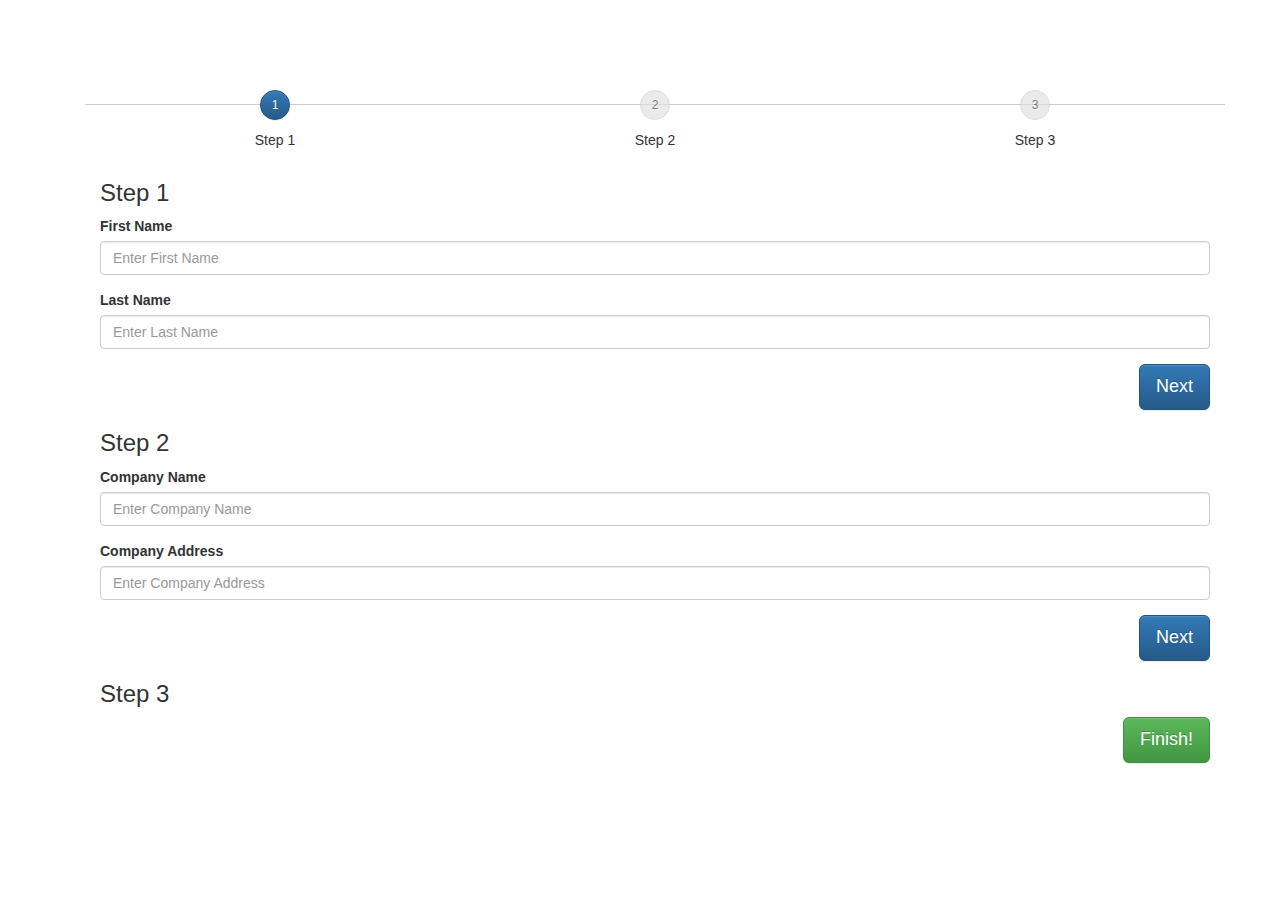
==== index.html @ 18dbefd3 "test wizard" ====
<!doctype html>
<head>
    <meta charset="utf-8">
    <meta http-equiv="X-UA-Compatible" content="IE=edge,chrome=1">
    <title></title>
    <meta name="description" content="">
    <meta name="viewport" content="width=device-width, initial-scale=1">
    <link rel="apple-touch-icon" href="apple-touch-icon.png">

    <link rel="stylesheet" href="css/bootstrap.min.css">
    <style>
        body {
            padding-top: 50px;
            padding-bottom: 20px;
        }
    </style>
    <link rel="stylesheet" href="css/bootstrap-theme.min.css">
    <link rel="stylesheet" href="css/main.css">
    <link rel="stylesheet" href="css/wizard.css">

    <script src="js/vendor/modernizr-2.8.3-respond-1.4.2.min.js"></script>

</head>
<body>

    <script src="js/wizard.js" type="text/javascript""></script>

  <div class="container">
<div class="container">
<div class="stepwizard">
    <div class="stepwizard-row setup-panel">
        <div class="stepwizard-step">
            <a href="#step-1" type="button" class="btn btn-primary btn-circle">1</a>
            <p>Step 1</p>
        </div>
        <div class="stepwizard-step">
            <a href="#step-2" type="button" class="btn btn-default btn-circle" disabled="disabled">2</a>
            <p>Step 2</p>
        </div>
        <div class="stepwizard-step">
            <a href="#step-3" type="button" class="btn btn-default btn-circle" disabled="disabled">3</a>
            <p>Step 3</p>
        </div>
    </div>
</div>
<form role="form">
    <div class="row setup-content" id="step-1">
        <div class="col-xs-12">
            <div class="col-md-12">
                <h3> Step 1</h3>
                <div class="form-group">
                    <label class="control-label">First Name</label>
                    <input  maxlength="100" type="text" required="required" class="form-control" placeholder="Enter First Name"  />
                </div>
                <div class="form-group">
                    <label class="control-label">Last Name</label>
                    <input maxlength="100" type="text" required="required" class="form-control" placeholder="Enter Last Name" />
                </div>
                <button class="btn btn-primary nextBtn btn-lg pull-right" type="button" >Next</button>
            </div>
        </div>
    </div>
    <div class="row setup-content" id="step-2">
        <div class="col-xs-12">
            <div class="col-md-12">
                <h3> Step 2</h3>
                <div class="form-group">
                    <label class="control-label">Company Name</label>
                    <input maxlength="200" type="text" required="required" class="form-control" placeholder="Enter Company Name" />
                </div>
                <div class="form-group">
                    <label class="control-label">Company Address</label>
                    <input maxlength="200" type="text" required="required" class="form-control" placeholder="Enter Company Address"  />
                </div>
                <button class="btn btn-primary nextBtn btn-lg pull-right" type="button" >Next</button>
            </div>
        </div>
    </div>
    <div class="row setup-content" id="step-3">
        <div class="col-xs-12">
            <div class="col-md-12">
                <h3> Step 3</h3>
                <button class="btn btn-success btn-lg pull-right" type="submit">Finish!</button>
            </div>
        </div>
    </div>
</form>
</div>
  </div>

</body>
</html>
---- css/main.css ----
/* ==========================================================================
   Author's custom styles
   ========================================================================== */
---- css/wizard.css ----
body{ 
    margin-top:40px; 
}

.stepwizard-step p {
    margin-top: 10px;
}

.stepwizard-row {
    display: table-row;
}

.stepwizard {
    display: table;
    width: 100%;
    position: relative;
}

.stepwizard-step button[disabled] {
    opacity: 1 !important;
    filter: alpha(opacity=100) !important;
}

.stepwizard-row:before {
    top: 14px;
    bottom: 0;
    position: absolute;
    content: " ";
    width: 100%;
    height: 1px;
    background-color: #ccc;
    z-order: 0;

}

.stepwizard-step {
    display: table-cell;
    text-align: center;
    position: relative;
}

.btn-circle {
  width: 30px;
  height: 30px;
  text-align: center;
  padding: 6px 0;
  font-size: 12px;
  line-height: 1.428571429;
  border-radius: 15px;
}
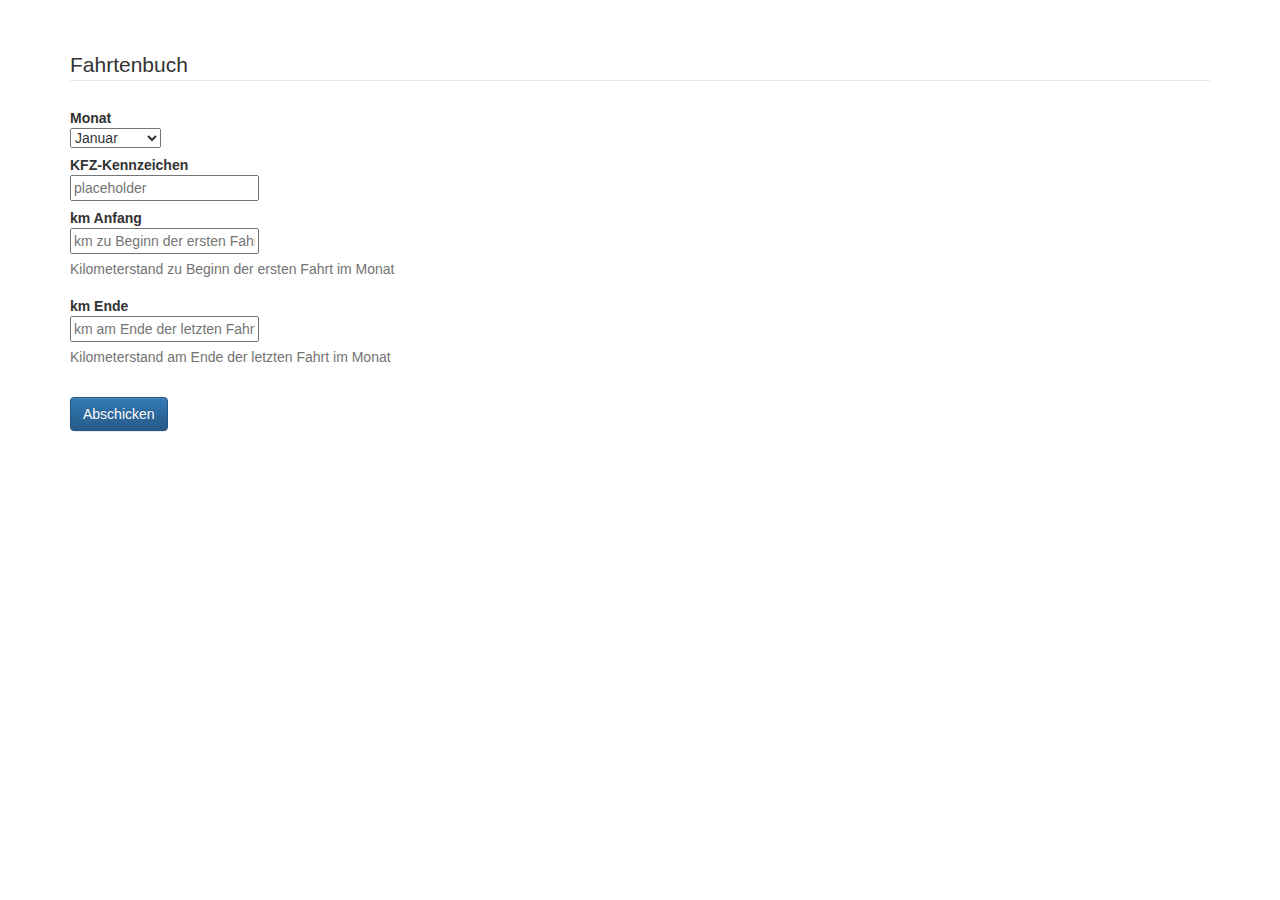
==== commit 238f83c7: "undelete accidentally lost index" ====
--- a/index.html
+++ b/index.html
@@ -16,77 +16,78 @@
     </style>
     <link rel="stylesheet" href="css/bootstrap-theme.min.css">
     <link rel="stylesheet" href="css/main.css">
-    <link rel="stylesheet" href="css/wizard.css">
 
     <script src="js/vendor/modernizr-2.8.3-respond-1.4.2.min.js"></script>
-
 </head>
 <body>
 
-    <script src="js/wizard.js" type="text/javascript""></script>
+  <div class="container">
+    <form class="form-horizontal" >
+    <fieldset>
 
-  <div class="container">
-<div class="container">
-<div class="stepwizard">
-    <div class="stepwizard-row setup-panel">
-        <div class="stepwizard-step">
-            <a href="#step-1" type="button" class="btn btn-primary btn-circle">1</a>
-            <p>Step 1</p>
-        </div>
-        <div class="stepwizard-step">
-            <a href="#step-2" type="button" class="btn btn-default btn-circle" disabled="disabled">2</a>
-            <p>Step 2</p>
-        </div>
-        <div class="stepwizard-step">
-            <a href="#step-3" type="button" class="btn btn-default btn-circle" disabled="disabled">3</a>
-            <p>Step 3</p>
-        </div>
+    <!-- Form Name -->
+    <legend>Fahrtenbuch</legend>
+
+    <!-- Select Basic -->
+    <div class="control-group">
+      <label class="control-label" for="monat">Monat</label>
+      <div class="controls">
+        <select id="monat" name="monat" class="input-xlarge">
+          <option>Januar</option>
+          <option>Februar</option>
+          <option>März</option>
+          <option>April</option>
+          <option>Mai</option>
+          <option>Juni</option>
+          <option>Juli</option>
+          <option>August</option>
+          <option>September</option>
+          <option>Oktober</option>
+          <option>November</option>
+          <option>Dezember</option>
+        </select>
+      </div>
     </div>
-</div>
-<form role="form">
-    <div class="row setup-content" id="step-1">
-        <div class="col-xs-12">
-            <div class="col-md-12">
-                <h3> Step 1</h3>
-                <div class="form-group">
-                    <label class="control-label">First Name</label>
-                    <input  maxlength="100" type="text" required="required" class="form-control" placeholder="Enter First Name"  />
-                </div>
-                <div class="form-group">
-                    <label class="control-label">Last Name</label>
-                    <input maxlength="100" type="text" required="required" class="form-control" placeholder="Enter Last Name" />
-                </div>
-                <button class="btn btn-primary nextBtn btn-lg pull-right" type="button" >Next</button>
-            </div>
-        </div>
+
+    <!-- Text input-->
+    <div class="control-group">
+      <label class="control-label" for="fahrzeug">KFZ-Kennzeichen</label>
+      <div class="controls">
+        <input id="fahrzeug" name="fahrzeug" placeholder="placeholder" class="input-xlarge" type="text">
+        
+      </div>
     </div>
-    <div class="row setup-content" id="step-2">
-        <div class="col-xs-12">
-            <div class="col-md-12">
-                <h3> Step 2</h3>
-                <div class="form-group">
-                    <label class="control-label">Company Name</label>
-                    <input maxlength="200" type="text" required="required" class="form-control" placeholder="Enter Company Name" />
-                </div>
-                <div class="form-group">
-                    <label class="control-label">Company Address</label>
-                    <input maxlength="200" type="text" required="required" class="form-control" placeholder="Enter Company Address"  />
-                </div>
-                <button class="btn btn-primary nextBtn btn-lg pull-right" type="button" >Next</button>
-            </div>
-        </div>
+
+    <!-- Text input-->
+    <div class="control-group">
+      <label class="control-label" for="kmanfang">km Anfang</label>
+      <div class="controls">
+        <input id="kmanfang" name="kmanfang" placeholder="km zu Beginn der ersten Fahrt" class="input-xlarge" required="" type="text">
+        <p class="help-block">Kilometerstand zu Beginn der ersten Fahrt im Monat</p>
+      </div>
     </div>
-    <div class="row setup-content" id="step-3">
-        <div class="col-xs-12">
-            <div class="col-md-12">
-                <h3> Step 3</h3>
-                <button class="btn btn-success btn-lg pull-right" type="submit">Finish!</button>
-            </div>
-        </div>
+
+    <!-- Text input-->
+    <div class="control-group">
+      <label class="control-label" for="kmende">km Ende</label>
+      <div class="controls">
+        <input id="kmende" name="kmende" placeholder="km am Ende der letzten Fahrt" class="input-xlarge" required="" type="text">
+        <p class="help-block">Kilometerstand am Ende der letzten Fahrt im Monat</p>
+      </div>
     </div>
-</form>
-</div>
+
+    <!-- Button -->
+    <div class="control-group">
+      <label class="control-label" for="commit"></label>
+      <div class="controls">
+        <button id="commit" name="commit" class="btn btn-primary">Abschicken</button>
+      </div>
+    </div>
+
+    </fieldset>
+    </form>
   </div>
 
 </body>
 </html>
+
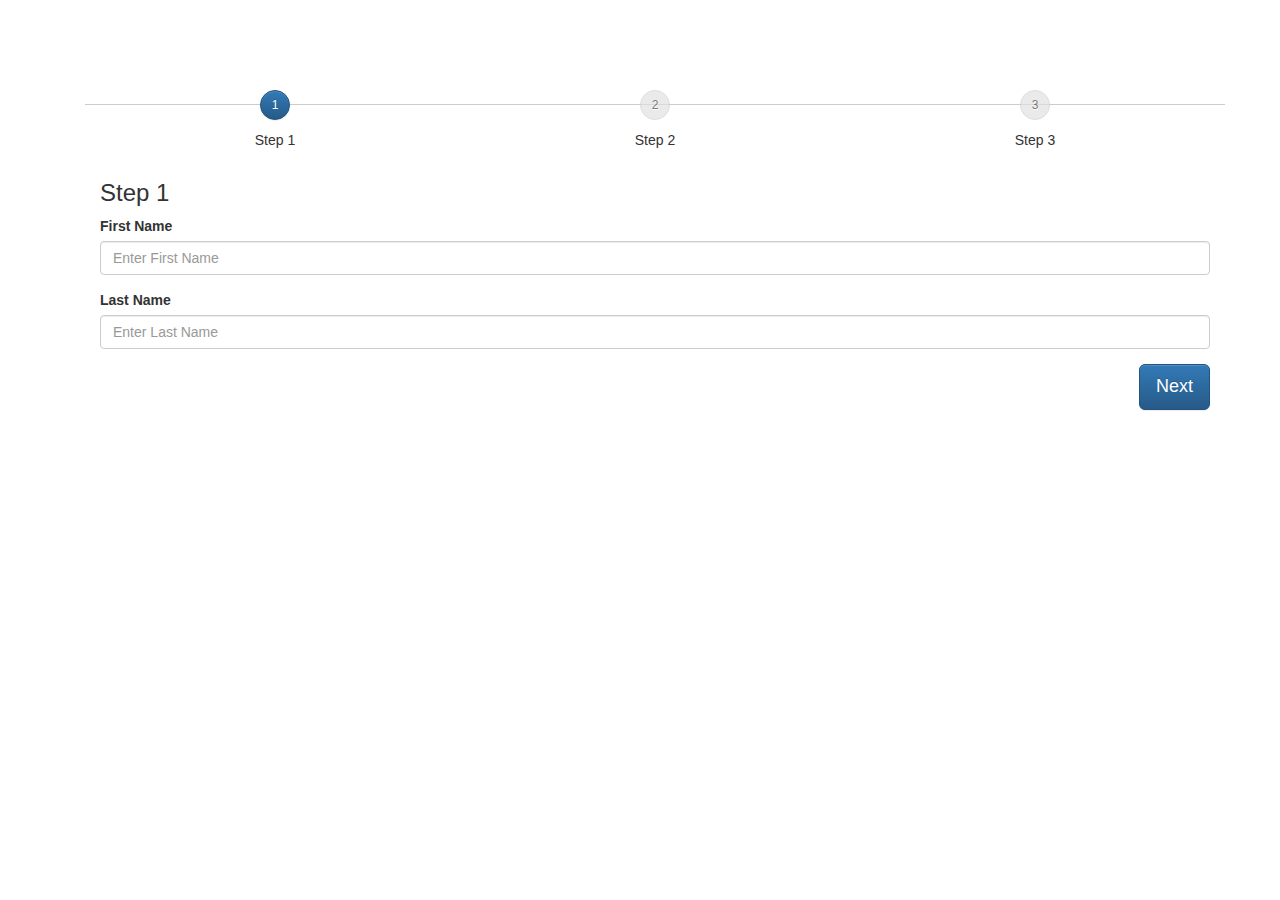
==== commit 52eb5f52: "Reimplemented wizard.js without jQuery" ====
--- a/index.html
+++ b/index.html
@@ -1,93 +1,97 @@
 <!doctype html>
+
 <head>
-    <meta charset="utf-8">
-    <meta http-equiv="X-UA-Compatible" content="IE=edge,chrome=1">
-    <title></title>
-    <meta name="description" content="">
-    <meta name="viewport" content="width=device-width, initial-scale=1">
-    <link rel="apple-touch-icon" href="apple-touch-icon.png">
+  <meta charset="utf-8">
+  <meta http-equiv="X-UA-Compatible" content="IE=edge,chrome=1">
+  <title></title>
+  <meta name="description" content="">
+  <meta name="viewport" content="width=device-width, initial-scale=1">
+  <link rel="apple-touch-icon" href="apple-touch-icon.png">
 
-    <link rel="stylesheet" href="css/bootstrap.min.css">
-    <style>
-        body {
-            padding-top: 50px;
-            padding-bottom: 20px;
-        }
-    </style>
-    <link rel="stylesheet" href="css/bootstrap-theme.min.css">
-    <link rel="stylesheet" href="css/main.css">
+  <link rel="stylesheet" href="css/bootstrap.min.css">
+  <style>
+    body {
+      padding-top: 50px;
+      padding-bottom: 20px;
+    }
+  </style>
+  <link rel="stylesheet" href="css/bootstrap-theme.min.css">
+  <link rel="stylesheet" href="css/main.css">
+  <link rel="stylesheet" href="css/wizard.css">
 
-    <script src="js/vendor/modernizr-2.8.3-respond-1.4.2.min.js"></script>
+  <!--<script src="js/vendor/jquery-1.11.2.min.js"></script>-->
+  <script src="js/vendor/modernizr-2.8.3-respond-1.4.2.min.js"></script>
+
 </head>
+
 <body>
 
+  <!-- <script src="js/wizard.js" type="text/javascript"></script> -->
+
   <div class="container">
-    <form class="form-horizontal" >
-    <fieldset>
-
-    <!-- Form Name -->
-    <legend>Fahrtenbuch</legend>
-
-    <!-- Select Basic -->
-    <div class="control-group">
-      <label class="control-label" for="monat">Monat</label>
-      <div class="controls">
-        <select id="monat" name="monat" class="input-xlarge">
-          <option>Januar</option>
-          <option>Februar</option>
-          <option>März</option>
-          <option>April</option>
-          <option>Mai</option>
-          <option>Juni</option>
-          <option>Juli</option>
-          <option>August</option>
-          <option>September</option>
-          <option>Oktober</option>
-          <option>November</option>
-          <option>Dezember</option>
-        </select>
+    <div class="container">
+      <div class="stepwizard">
+        <div class="stepwizard-row setup-panel">
+          <div class="stepwizard-step">
+            <a href="#step-1" type="button" class="btn btn-primary btn-circle">1</a>
+            <p>Step 1</p>
+          </div>
+          <div class="stepwizard-step">
+            <a href="#step-2" type="button" class="btn btn-default btn-circle" disabled="disabled">2</a>
+            <p>Step 2</p>
+          </div>
+          <div class="stepwizard-step">
+            <a href="#step-3" type="button" class="btn btn-default btn-circle" disabled="disabled">3</a>
+            <p>Step 3</p>
+          </div>
+        </div>
       </div>
+      <form role="form">
+        <div class="row setup-content" id="step-1">
+          <div class="col-xs-12">
+            <div class="col-md-12">
+              <h3> Step 1</h3>
+              <div class="form-group">
+                <label class="control-label">First Name</label>
+                <input maxlength="100" type="text" required="required" class="form-control" placeholder="Enter First Name" />
+              </div>
+              <div class="form-group">
+                <label class="control-label">Last Name</label>
+                <input maxlength="100" type="text" required="required" class="form-control" placeholder="Enter Last Name" />
+              </div>
+              <button class="btn btn-primary nextBtn btn-lg pull-right" type="button">Next</button>
+            </div>
+          </div>
+        </div>
+        <div class="row setup-content" id="step-2">
+          <div class="col-xs-12">
+            <div class="col-md-12">
+              <h3> Step 2</h3>
+              <div class="form-group">
+                <label class="control-label">Company Name</label>
+                <input maxlength="200" type="text" required="required" class="form-control" placeholder="Enter Company Name" />
+              </div>
+              <div class="form-group">
+                <label class="control-label">Company Address</label>
+                <input maxlength="200" type="text" required="required" class="form-control" placeholder="Enter Company Address" />
+              </div>
+              <button class="btn btn-primary nextBtn btn-lg pull-right" type="button">Next</button>
+            </div>
+          </div>
+        </div>
+        <div class="row setup-content" id="step-3">
+          <div class="col-xs-12">
+            <div class="col-md-12">
+              <h3> Step 3</h3>
+              <button class="btn btn-success btn-lg pull-right" type="submit">Finish!</button>
+            </div>
+          </div>
+        </div>
+      </form>
     </div>
-
-    <!-- Text input-->
-    <div class="control-group">
-      <label class="control-label" for="fahrzeug">KFZ-Kennzeichen</label>
-      <div class="controls">
-        <input id="fahrzeug" name="fahrzeug" placeholder="placeholder" class="input-xlarge" type="text">
-        
-      </div>
-    </div>
-
-    <!-- Text input-->
-    <div class="control-group">
-      <label class="control-label" for="kmanfang">km Anfang</label>
-      <div class="controls">
-        <input id="kmanfang" name="kmanfang" placeholder="km zu Beginn der ersten Fahrt" class="input-xlarge" required="" type="text">
-        <p class="help-block">Kilometerstand zu Beginn der ersten Fahrt im Monat</p>
-      </div>
-    </div>
-
-    <!-- Text input-->
-    <div class="control-group">
-      <label class="control-label" for="kmende">km Ende</label>
-      <div class="controls">
-        <input id="kmende" name="kmende" placeholder="km am Ende der letzten Fahrt" class="input-xlarge" required="" type="text">
-        <p class="help-block">Kilometerstand am Ende der letzten Fahrt im Monat</p>
-      </div>
-    </div>
-
-    <!-- Button -->
-    <div class="control-group">
-      <label class="control-label" for="commit"></label>
-      <div class="controls">
-        <button id="commit" name="commit" class="btn btn-primary">Abschicken</button>
-      </div>
-    </div>
-
-    </fieldset>
-    </form>
   </div>
 
+  <script async src="js/app.js"></script>
 </body>
+
 </html>
-
--- a/css/wizard.css
+++ b/css/wizard.css
@@ -0,0 +1,50 @@
+body{ 
+    margin-top:40px; 
+}
+
+.stepwizard-step p {
+    margin-top: 10px;
+}
+
+.stepwizard-row {
+    display: table-row;
+}
+
+.stepwizard {
+    display: table;
+    width: 100%;
+    position: relative;
+}
+
+.stepwizard-step button[disabled] {
+    opacity: 1 !important;
+    filter: alpha(opacity=100) !important;
+}
+
+.stepwizard-row:before {
+    top: 14px;
+    bottom: 0;
+    position: absolute;
+    content: " ";
+    width: 100%;
+    height: 1px;
+    background-color: #ccc;
+    z-order: 0;
+
+}
+
+.stepwizard-step {
+    display: table-cell;
+    text-align: center;
+    position: relative;
+}
+
+.btn-circle {
+  width: 30px;
+  height: 30px;
+  text-align: center;
+  padding: 6px 0;
+  font-size: 12px;
+  line-height: 1.428571429;
+  border-radius: 15px;
+}
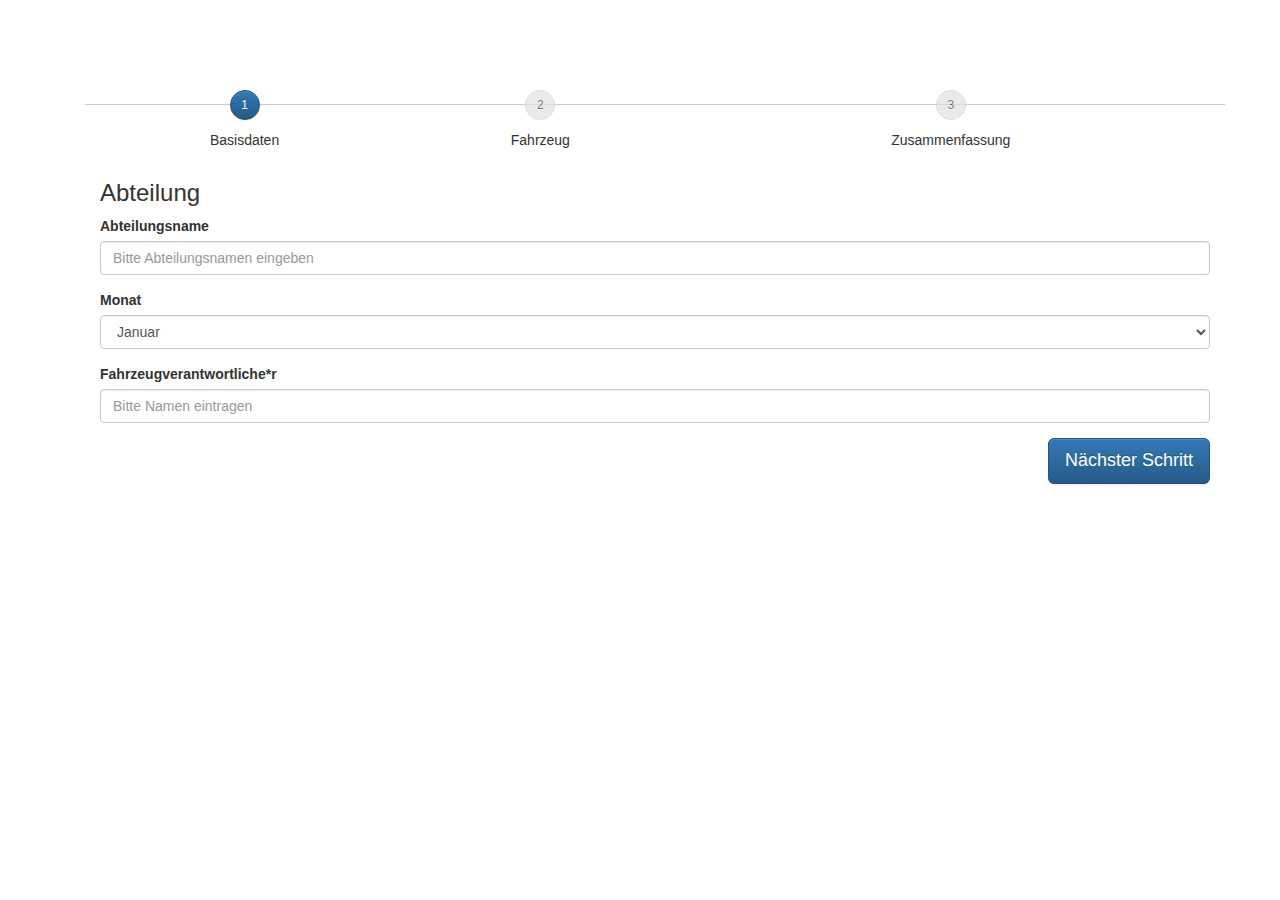
==== commit 06845901: "angepasst" ====
--- a/index.html
+++ b/index.html
@@ -34,15 +34,15 @@
         <div class="stepwizard-row setup-panel">
           <div class="stepwizard-step">
             <a href="#step-1" type="button" class="btn btn-primary btn-circle">1</a>
-            <p>Step 1</p>
+            <p>Basisdaten</p>
           </div>
           <div class="stepwizard-step">
             <a href="#step-2" type="button" class="btn btn-default btn-circle" disabled="disabled">2</a>
-            <p>Step 2</p>
+            <p>Fahrzeug</p>
           </div>
           <div class="stepwizard-step">
             <a href="#step-3" type="button" class="btn btn-default btn-circle" disabled="disabled">3</a>
-            <p>Step 3</p>
+            <p>Zusammenfassung</p>
           </div>
         </div>
       </div>
@@ -50,40 +50,68 @@
         <div class="row setup-content" id="step-1">
           <div class="col-xs-12">
             <div class="col-md-12">
-              <h3> Step 1</h3>
+              <h3> Abteilung</h3>
               <div class="form-group">
-                <label class="control-label">First Name</label>
-                <input maxlength="100" type="text" required="required" class="form-control" placeholder="Enter First Name" />
+                <label class="control-label">Abteilungsname</label>
+                <input maxlength="100" type="text" required="required" class="form-control" placeholder="Bitte Abteilungsnamen eingeben" name="abtname" />
               </div>
+
               <div class="form-group">
-                <label class="control-label">Last Name</label>
-                <input maxlength="100" type="text" required="required" class="form-control" placeholder="Enter Last Name" />
+                <label class="control-label">Monat</label>
+                <select required="required" class="form-control" placeholder="Enter Last Name" name="monat"/>
+                  <option>Januar</option>
+                  <option>Februar</option>
+                  <option>März</option>
+                  <option>April</option>
+                  <option>Mai</option>
+                  <option>Juni</option>
+                  <option>Juli</option>
+                  <option>August</option>
+                  <option>September</option>
+                  <option>Oktober</option>
+                  <option>November</option>
+                  <option>Dezember</option>
+                </select>
               </div>
-              <button class="btn btn-primary nextBtn btn-lg pull-right" type="button">Next</button>
+
+              <div class="form-group">
+                <label class="control-label">Fahrzeugverantwortliche*r</label>
+                <input maxlength="100" type="text" required="required" class="form-control" placeholder="Bitte Namen eintragen" name="fahrzeugva" />
+              </div>
+              <button class="btn btn-primary nextBtn btn-lg pull-right" type="button">Nächster Schritt</button>
             </div>
           </div>
         </div>
         <div class="row setup-content" id="step-2">
           <div class="col-xs-12">
             <div class="col-md-12">
-              <h3> Step 2</h3>
+              <h3>Fahrzeug(e)</h3>
               <div class="form-group">
-                <label class="control-label">Company Name</label>
-                <input maxlength="200" type="text" required="required" class="form-control" placeholder="Enter Company Name" />
+                <label class="control-label">Kennzeichen</label>
+                <input maxlength="200" type="text" required="required" class="form-control" placeholder="Fahrzeugkennzeichen eingeben" />
               </div>
               <div class="form-group">
-                <label class="control-label">Company Address</label>
-                <input maxlength="200" type="text" required="required" class="form-control" placeholder="Enter Company Address" />
+                <label class="control-label">km-Stand Beginn</label>
+                <input maxlength="200" type="text" required="required" class="form-control" placeholder="Kilometerstand zu Monatsanfang" />
               </div>
-              <button class="btn btn-primary nextBtn btn-lg pull-right" type="button">Next</button>
+              <div class="form-group">
+                <label class="control-label">km-Stand Ende</label>
+                <input maxlength="200" type="text" required="required" class="form-control" placeholder="Kilometerstand zu Monatsende" />
+              </div>
+              <div class="form-group">
+                <label class="control-label">Wagenpflege</label>
+                <input name="wagenpflege" value="wagenpflege" type="checkbox">durchgeführt
+              </div>
+              <button class="btn btn-success newVhclBtn btn-lg" type="button">Weiteres Fahrzeug</button>
+              <button class="btn btn-primary nextBtn btn-lg pull-right" type="button">Nächster Schritt</button>
             </div>
           </div>
         </div>
         <div class="row setup-content" id="step-3">
           <div class="col-xs-12">
             <div class="col-md-12">
-              <h3> Step 3</h3>
-              <button class="btn btn-success btn-lg pull-right" type="submit">Finish!</button>
+              <h3> Zusammenfassung</h3>
+              <button class="btn btn-success btn-lg pull-right" type="submit">Abschließen!</button>
             </div>
           </div>
         </div>
